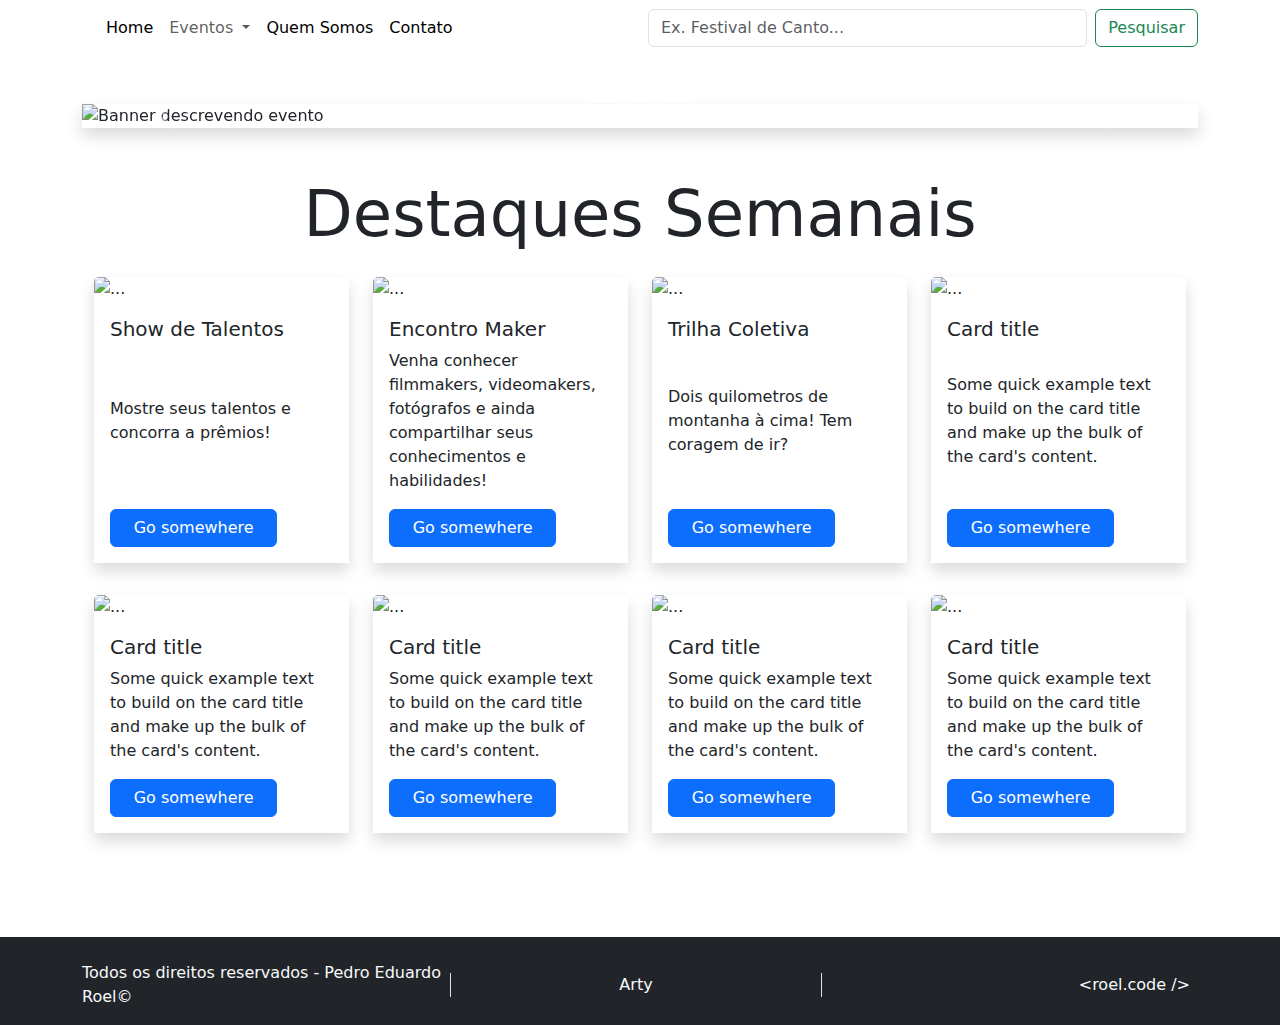
==== index.html @ 27baee9c "Removing photos section" ====
<!DOCTYPE html>
<html lang="pt-br">
  <head>
    <meta charset="UTF-8" />
    <meta name="viewport" content="width=device-width, initial-scale=1.0" />
    <link rel="stylesheet" href="css/style.css" />

    <!-- favIcon Link -->
    <link
      rel="shortcut icon"
      href="favIcon/logo.ico"
      type="image/x-icon"
    />

    <!-- Bootstrap Link -->
    <link
      href="https://cdn.jsdelivr.net/npm/bootstrap@5.3.3/dist/css/bootstrap.min.css"
      rel="stylesheet"
      integrity="sha384-QWTKZyjpPEjISv5WaRU9OFeRpok6YctnYmDr5pNlyT2bRjXh0JMhjY6hW+ALEwIH"
      crossorigin="anonymous"
    />

    <title>Arty</title>
  </head>
  <body>
    <header class="bg-main">
      <nav class="navbar navbar-expand-lg w-100">
        <div class="container">
          <a class="navbar-brand" href="#"
            ><img
              style="height: 9vh"
              src="img/logotypelight.png"
              alt=""
          /></a>
          <button
            class="navbar-toggler"
            type="button"
            data-bs-toggle="collapse"
            data-bs-target="#navbarScroll"
            aria-controls="navbarScroll"
            aria-expanded="false"
            aria-label="Toggle navigation"
          >
            <span class="navbar-toggler-icon"></span>
          </button>
          <div class="navbarCustom collapse navbar-collapse" id="navbarScroll">
            <ul
              class="navbar-nav me-auto my-2 my-lg-0 navbar-nav-scroll"
              style="--bs-scroll-height: 100px"
            >
              <li class="nav-item">
                <a class="nav-link active" aria-current="page" href="#">Home</a>
              </li>
              <li class="nav-item dropdown">
                <a
                  class="nav-link dropdown-toggle"
                  href="#"
                  role="button"
                  data-bs-toggle="dropdown"
                  aria-expanded="false"
                >
                  Eventos
                </a>
                <ul class="dropdown-menu">
                  <li>
                    <a class="dropdown-item" href="/pesquisar">Pesquisar</a>
                  </li>
                  <li>
                    <a class="dropdown-item" href="/criarevento">Criar</a>
                  </li>
                  <li>
                    <a class="dropdown-item" href="/editarevento">Editar</a>
                  </li>
                </ul>
              </li>
              <li class="nav-item">
                <a class="nav-link active" aria-current="page" href="#"
                  >Quem Somos</a
                >
              </li>
              <li class="nav-item">
                <a class="nav-link active" aria-current="page" href="#"
                  >Contato</a
                >
              </li>
            </ul>
            <form class="w-50 d-flex" role="search">
              <input
                class="form-control ms-auto me-2"
                type="search"
                placeholder="Ex. Festival de Canto..."
                aria-label="Pesquisar"
              />
              <button class="btn btn-outline-success" type="submit">
                Pesquisar
              </button>
            </form>
          </div>
        </div>
      </nav>
    </header>

    <main class="bg-main p-5">
      <section class="container bg-main">
        <!-- CARROSSEL  -->

        <div
          id="carouselExampleIndicators"
          class="d-sm-none d-md-none d-xl-flex shadow carousel slide"
        >
          <div class="carousel-indicators bg-transparent">
            <button
              type="button"
              data-bs-target="#carouselExampleIndicators"
              data-bs-slide-to="0"
              class="active"
              aria-current="true"
              aria-label="Slide 1"
            ></button>
            <button
              type="button"
              data-bs-target="#carouselExampleIndicators"
              data-bs-slide-to="1"
              aria-label="Slide 2"
            ></button>
            <button
              type="button"
              data-bs-target="#carouselExampleIndicators"
              data-bs-slide-to="2"
              aria-label="Slide 3"
            ></button>
          </div>
          <div class="carousel-inner">
            <div class="carousel-item active">
              <img
                src="img/carousels/1.png"
                class="d-block w-100"
                alt="Banner descrevendo evento"
              />
            </div>
            <div class="carousel-item">
              <img
                src="img/carousels/2.png"
                class="d-block w-100"
                alt="Banner descrevendo evento"
              />
            </div>
            <div class="carousel-item">
              <img
                src="img/carousels/3.png"
                class="d-block w-100"
                alt="Banner descrevendo evento"
              />
            </div>
          </div>
          <button
            class="carousel-control-prev"
            type="button"
            data-bs-target="#carouselExampleIndicators"
            data-bs-slide="prev"
          >
            <span class="carousel-control-prev-icon" aria-hidden="true"></span>
            <span class="visually-hidden">Previous</span>
          </button>
          <button
            class="carousel-control-next"
            type="button"
            data-bs-target="#carouselExampleIndicators"
            data-bs-slide="next"
          >
            <span class="carousel-control-next-icon" aria-hidden="true"></span>
            <span class="visually-hidden">Next</span>
          </button>
        </div>

        <!-- DESTAQUES DA SEMANA -->

        <div class="container-fluid">
          <h1 class="display-3 mt-5 text-center">Destaques Semanais</h1>
          <div class="row mb-5 px-0">
            <div class="col-12 col-md-6 col-xl-3 my-3">
              <div
                class="card h-100 border-0 shadow rounded-2 rounded-bottom-0"
              >
                <img
                  src="img/cards/card1.png"
                  class="card-img-top"
                  alt="..."
                />
                <div
                  class="card-body d-flex flex-column justify-content-between"
                >
                  <h5 class="card-title">Show de Talentos</h5>
                  <p class="card-text">
                    Mostre seus talentos e concorra a prêmios!
                  </p>
                  <a href="#" class="btn btn-primary w-75">Go somewhere</a>
                </div>
              </div>
            </div>
            <div class="col-12 col-md-6 col-xl-3 my-3">
              <div
                class="card h-100 border-0 shadow rounded-2 rounded-bottom-0"
              >
                <img
                  src="img/cards/card2.png"
                  class="card-img-top"
                  alt="..."
                />
                <div
                  class="card-body d-flex flex-column justify-content-between"
                >
                  <h5 class="card-title">Encontro Maker</h5>
                  <p class="card-text">
                    Venha conhecer filmmakers, videomakers, fotógrafos e ainda
                    compartilhar seus conhecimentos e habilidades!
                  </p>
                  <a href="#" class="btn btn-primary w-75">Go somewhere</a>
                </div>
              </div>
            </div>
            <div class="col-12 col-md-6 col-xl-3 my-3">
              <div
                class="card h-100 border-0 shadow rounded-2 rounded-bottom-0"
              >
                <img
                  src="img/cards/card3.png"
                  class="card-img-top"
                  alt="..."
                />
                <div
                  class="card-body d-flex flex-column justify-content-between"
                >
                  <h5 class="card-title">Trilha Coletiva</h5>
                  <p class="card-text">
                    Dois quilometros de montanha à cima! Tem coragem de ir?
                  </p>
                  <a href="#" class="btn btn-primary w-75">Go somewhere</a>
                </div>
              </div>
            </div>
            <div class="col-12 col-md-6 col-xl-3 my-3">
              <div
                class="card h-100 border-0 shadow rounded-2 rounded-bottom-0"
              >
                <img
                  src="img/cards/card4.png"
                  class="card-img-top"
                  alt="..."
                />
                <div
                  class="card-body d-flex flex-column justify-content-between"
                >
                  <h5 class="card-title">Card title</h5>
                  <p class="card-text">
                    Some quick example text to build on the card title and make
                    up the bulk of the card's content.
                  </p>
                  <a href="#" class="btn btn-primary w-75">Go somewhere</a>
                </div>
              </div>
            </div>
            <div class="col-12 col-md-6 col-xl-3 my-3">
              <div
                class="card h-100 border-0 shadow rounded-2 rounded-bottom-0"
              >
                <img
                  src="img/cards/card4.png"
                  class="card-img-top"
                  alt="..."
                />
                <div
                  class="card-body d-flex flex-column justify-content-between"
                >
                  <h5 class="card-title">Card title</h5>
                  <p class="card-text">
                    Some quick example text to build on the card title and make
                    up the bulk of the card's content.
                  </p>
                  <a href="#" class="btn btn-primary w-75">Go somewhere</a>
                </div>
              </div>
            </div>
            <div class="col-12 col-md-6 col-xl-3 my-3">
              <div
                class="card h-100 border-0 shadow rounded-2 rounded-bottom-0"
              >
                <img
                  src="img/cards/card4.png"
                  class="card-img-top"
                  alt="..."
                />
                <div
                  class="card-body d-flex flex-column justify-content-between"
                >
                  <h5 class="card-title">Card title</h5>
                  <p class="card-text">
                    Some quick example text to build on the card title and make
                    up the bulk of the card's content.
                  </p>
                  <a href="#" class="btn btn-primary w-75">Go somewhere</a>
                </div>
              </div>
            </div>
            <div class="col-12 col-md-6 col-xl-3 my-3">
              <div
                class="card h-100 border-0 shadow rounded-2 rounded-bottom-0"
              >
                <img
                  src="img/cards/card4.png"
                  class="card-img-top"
                  alt="..."
                />
                <div
                  class="card-body d-flex flex-column justify-content-between"
                >
                  <h5 class="card-title">Card title</h5>
                  <p class="card-text">
                    Some quick example text to build on the card title and make
                    up the bulk of the card's content.
                  </p>
                  <a href="#" class="btn btn-primary w-75">Go somewhere</a>
                </div>
              </div>
            </div>
            <div class="col-12 col-md-6 col-xl-3 my-3">
              <div
                class="card h-100 border-0 shadow rounded-2 rounded-bottom-0"
              >
                <img
                  src="img/cards/card4.png"
                  class="card-img-top"
                  alt="..."
                />
                <div
                  class="card-body d-flex flex-column justify-content-between"
                >
                  <h5 class="card-title">Card title</h5>
                  <p class="card-text">
                    Some quick example text to build on the card title and make
                    up the bulk of the card's content.
                  </p>
                  <a href="#" class="btn btn-primary w-75">Go somewhere</a>
                </div>
              </div>
            </div>
          </div>
        </div>
      </section>
    </main>

    <footer class="bg-dark text-light">
      <div class="container">
        <div
          class="row d-flex py-3 g-2 w-100 align-items-center justify-content-between"
        >
          <div class="col-12 col-sm-12 col-md-6 col-xl-4 text-start">
            Todos os direitos reservados - Pedro Eduardo Roel&#169;
          </div>
          <div
            class="col-12 col-sm-12 col-md-6 col-xl-4 text-center border-end border-start"
          >
            Arty
          </div>
          <div class="col-12 col-md-6 col-xl-4 text-end">
            &#60;roel.code /&#62;
          </div>
        </div>
      </div>
    </footer>

    <script
      src="https://cdn.jsdelivr.net/npm/bootstrap@5.3.3/dist/js/bootstrap.bundle.min.js"
      integrity="sha384-YvpcrYf0tY3lHB60NNkmXc5s9fDVZLESaAA55NDzOxhy9GkcIdslK1eN7N6jIeHz"
      crossorigin="anonymous"
    ></script>
  </body>
</html>
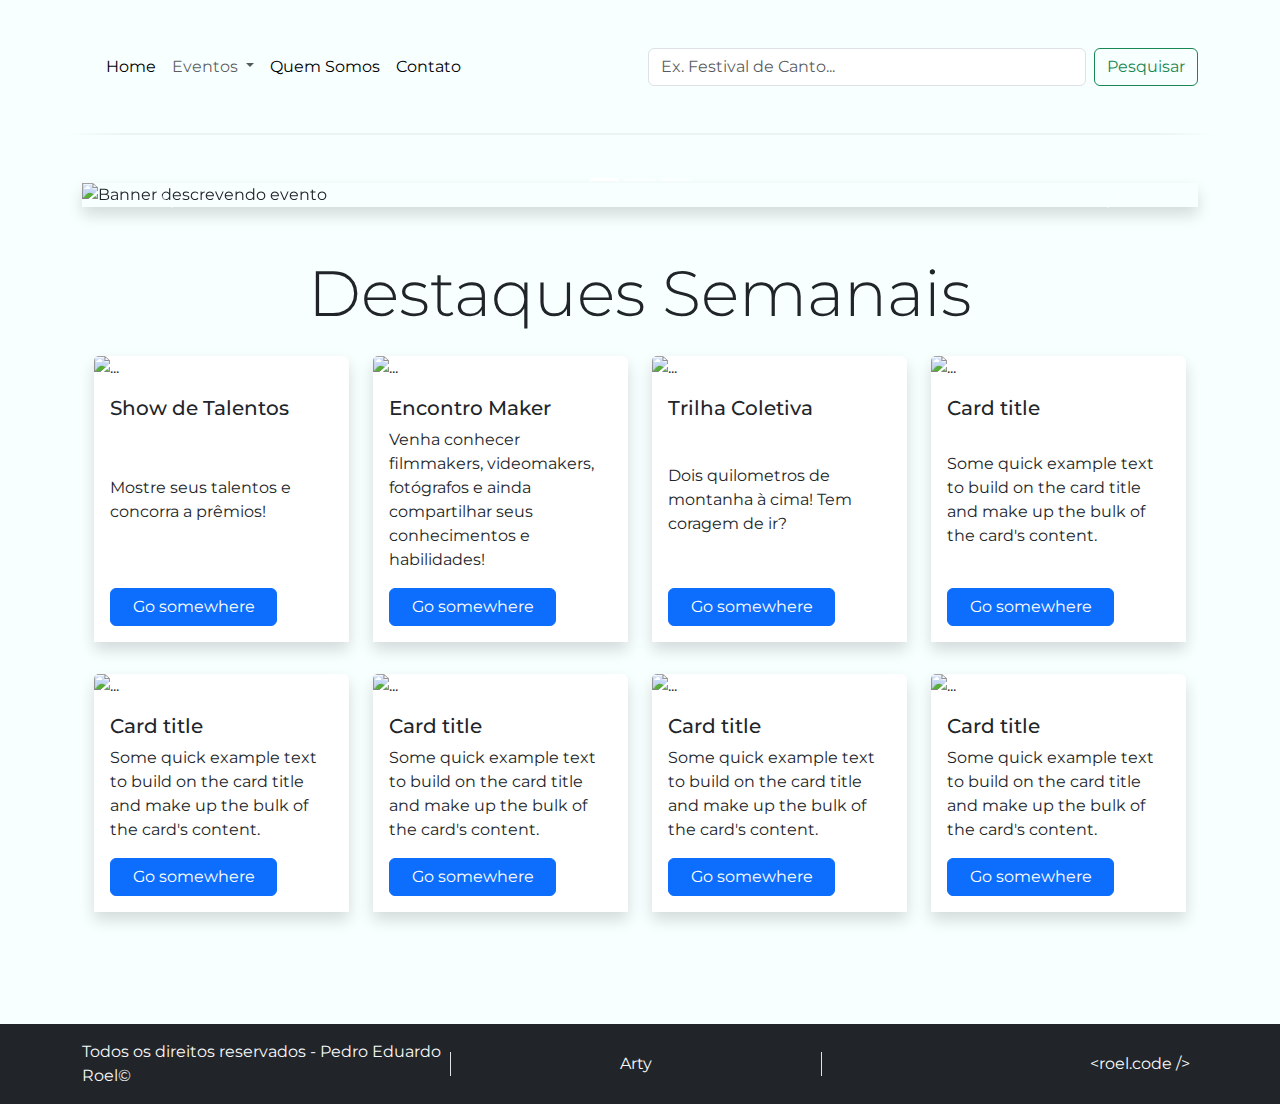
==== commit 920f3d27: "new pages" ====
--- a/index.html
+++ b/index.html
@@ -1,8 +1,11 @@
 <!DOCTYPE html>
 <html lang="pt-br">
   <head>
+
     <meta charset="UTF-8" />
     <meta name="viewport" content="width=device-width, initial-scale=1.0" />
+
+    <!-- Local CSS Link -->
     <link rel="stylesheet" href="css/style.css" />
 
     <!-- favIcon Link -->
@@ -22,11 +25,12 @@
 
     <title>Arty</title>
   </head>
-  <body>
+  <body class="d-flex flex-column" style="min-height: 100vh;">
+
     <header class="bg-main">
       <nav class="navbar navbar-expand-lg w-100">
         <div class="container">
-          <a class="navbar-brand" href="#"
+          <a class="navbar-brand" href="index.html"
             ><img
               style="height: 9vh"
               src="img/logotypelight.png"
@@ -66,7 +70,8 @@
                     <a class="dropdown-item" href="/pesquisar">Pesquisar</a>
                   </li>
                   <li>
-                    <a class="dropdown-item" href="/criarevento">Criar</a>
+                    <!-- <a class="dropdown-item" href="/criar-evento">Criar</a> -->
+                    <a class="dropdown-item" href="register.html">Criar</a>
                   </li>
                   <li>
                     <a class="dropdown-item" href="/editarevento">Editar</a>
@@ -100,7 +105,7 @@
       </nav>
     </header>
 
-    <main class="bg-main p-5">
+    <main class="bg-main flex-fill p-5">
       <section class="container bg-main">
         <!-- CARROSSEL  -->
 
@@ -374,5 +379,6 @@
       integrity="sha384-YvpcrYf0tY3lHB60NNkmXc5s9fDVZLESaAA55NDzOxhy9GkcIdslK1eN7N6jIeHz"
       crossorigin="anonymous"
     ></script>
+
   </body>
-</html>
+</html>--- a/css/style.css
+++ b/css/style.css
@@ -0,0 +1,58 @@
+/* FONTS */
+
+@import url('https://fonts.googleapis.com/css2?family=Dancing+Script:wght@400..700&family=Great+Vibes&family=Montserrat+Alternates:ital,wght@0,100;0,200;0,300;0,400;0,500;0,600;0,700;0,800;0,900;1,100;1,200;1,300;1,400;1,500;1,600;1,700;1,800;1,900&family=Montserrat:ital,wght@0,100..900;1,100..900&family=Poppins:ital,wght@0,100;0,200;0,300;0,400;0,500;0,600;0,700;0,800;0,900;1,100;1,200;1,300;1,400;1,500;1,600;1,700;1,800;1,900&family=Roboto:ital,wght@0,100;0,300;0,400;0,500;0,700;0,900;1,100;1,300;1,400;1,500;1,700;1,900&family=Rubik:ital,wght@0,300..900;1,300..900&family=Satisfy&display=swap');
+
+/* SETTINGS */
+
+*{
+    box-sizing: border-box;
+    padding: 0;
+    font-family: 'Montserrat' ;
+    margin: 0;
+    /* border: 1px solid black; */
+}
+
+:root {
+    --vivid-sky-blue: hsla(188, 84%, 54%, 1);
+    --black: hsla(0, 0%, 0%, 1);
+    --persian-pink: hsla(322, 100%, 74%, 1);
+    --electric-indigo: hsla(262, 68%, 50%, 1);
+    --mint-green: hsla(180, 100%, 93%, 1);
+    --electric-purple: hsla(281, 90%, 55%, 1);
+    --fuchsia: hsla(298, 91%, 58%, 1);
+    --main-background: hsla(180, 100%, 98.5%, 1);
+    
+}
+
+body{
+    background: var(--main-background);
+    min-height: 100vh;
+    width: 100vw;
+    overflow-x: hidden;
+}
+
+/* HEADER */
+
+header {
+    display: flex;
+    min-height: 15vh;
+    width: 100vw;
+    background: var(--main-background);
+    padding: 2.5vh 2.5vw;
+    align-items: center;
+    justify-content: space-between;
+    border-style: solid;
+    border-image: linear-gradient(to right, hsla(0, 0%, 0%, 0) 5%, hsla(0, 0%, 0%, 0.05) 10%, hsla(0, 0%, 0%, 0.05) 90%, hsla(0, 0%, 0%, 0) 95%) 1;
+    border-width: 0.25vh;
+    border-top: 0;
+    border-right: 0;
+    border-left: 0;
+    }
+
+main {
+    min-height: 75vh;
+}
+
+.bg-main {
+    background-color: var(--main-background);
+}